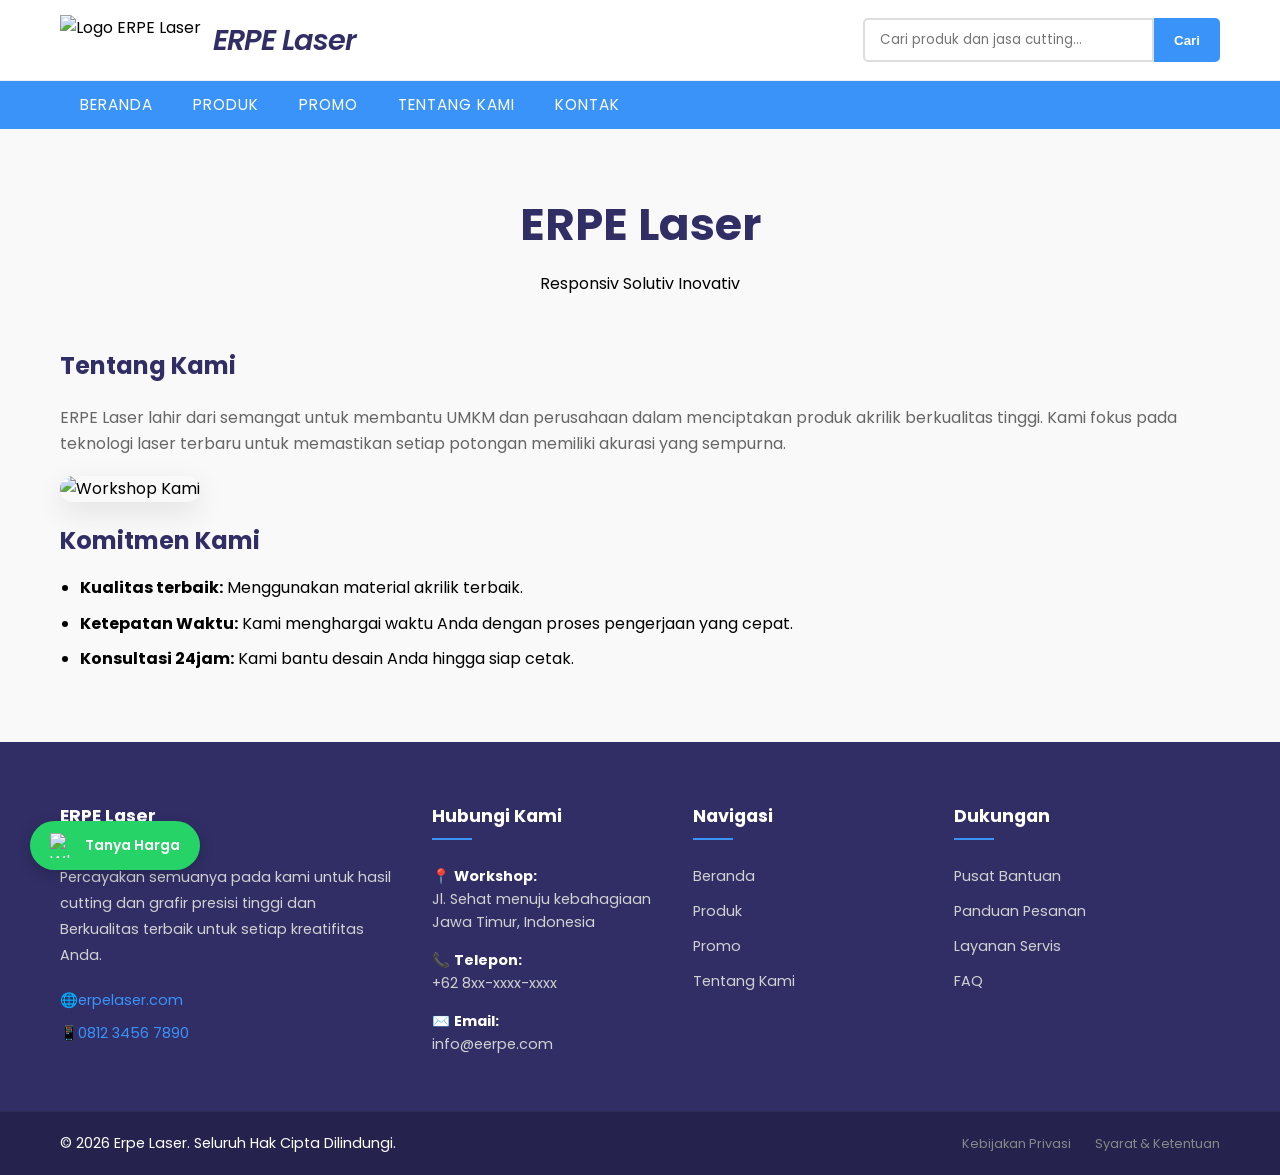
==== tentang.html @ a72b3f9d "Add files via upload" ====
<!DOCTYPE html>
<html lang="id">

<head>
    <meta charset="UTF-8">
    <meta name="viewport" content="width=device-width, initial-scale=1.0">
    <link rel="shortcut icon" type="image/png" href="images/logofavicon.png">
    <title>Profil Kami | Jasa Cutting Akrilik terpercaya di Indonesia</title>
    <link rel="stylesheet" href="style.css">
    <link rel="preconnect" href="https://fonts.googleapis.com">
    <link rel="preconnect" href="https://fonts.gstatic.com" crossorigin>
    <link href="https://fonts.googleapis.com/css2?family=Poppins:wght@300;400;600&display=swap" rel="stylesheet">
</head>

<body>
    <header class='main-header' id='home'>
        <div class='top-header'>
            <div class='container'>
                <div class='header-flex'>
                    <div class='logo-area'>
                        <img alt='Logo ERPE Laser' class='logo-img' src='images/logofavicon.png'>
                        <h1 class='brand-name'>ERPE Laser</h1>
                    </div>
                    <div class='search-area'>
                        <form action='/search' class='search-form' id='searchForm' method='GET'>
                            <input class='search-input' id='searchInput' name='q'
                                placeholder='Cari produk dan jasa cutting...' required='required' type='text' />
                            <button aria-label='Cari' class='search-btn' type='submit'>Cari</button>
                        </form>
                    </div>
                </div>
            </div>
        </div>
        <nav class='bottom-header'>
            <div class='container'>
                <button class='menu-toggle' id='mobile-menu'>
                    <span class='bar'></span>
                    <span class='bar'></span>
                    <span class='bar'></span>
                </button>
                <ul class='nav-menu' id='nav-list'>
                    <li>
                        <a href='/'>Beranda</a>
                    </li>
                    <li>
                        <a href='#produk'>Produk</a>
                    </li>
                    <li>
                        <a href='#promo'>Promo</a>
                    </li>
                    <li>
                        <a href='#tentang'>Tentang Kami</a>
                    </li>
                    <li>
                        <a href='#kontak'>Kontak</a>
                    </li>
                </ul>
            </div>
        </nav>
    </header>
    <main class="container about-container">
        <section class="about-hero">
            <h1>ERPE Laser</h1>
            <p>Responsiv Solutiv Inovativ</p>
        </section>

        <section class="about-content">
            <div class="about-text">
                <h3>Tentang Kami</h3>
                <p>ERPE Laser lahir dari semangat untuk membantu UMKM dan perusahaan dalam menciptakan produk akrilik
                    berkualitas tinggi. Kami fokus pada teknologi laser terbaru untuk memastikan setiap potongan
                    memiliki akurasi yang sempurna.</p>
                <div class="about-image">
                    <img src="images/erpe1.jfif" alt="Workshop Kami">
                </div>
                <h3>Komitmen Kami</h3>
                <ul>
                    <li><strong>Kualitas terbaik:</strong> Menggunakan material akrilik terbaik.</li>
                    <li><strong>Ketepatan Waktu:</strong> Kami menghargai waktu Anda dengan proses pengerjaan yang
                        cepat.</li>
                    <li><strong>Konsultasi 24jam:</strong> Kami bantu desain Anda hingga siap cetak.</li>
                </ul>
            </div>

        </section>
    </main>

    <footer class='main-footer' id='kontak'>
        <div class='footer-container'>
            <div class='footer-column'>
                <h4>ERPE Laser</h4>
                <p class='footer-desc'>
                    Percayakan semuanya pada kami untuk hasil cutting dan grafir
                    presisi tinggi dan Berkualitas terbaik untuk setiap kreatifitas Anda.
                </p>
                <div class='social-icons'>
                    <a href='#'>🌐erpelaser.com</a>
                    <a href='#'>📱0812 3456 7890</a>
                </div>
            </div>
            <div class='footer-column'>
                <h4>Hubungi Kami</h4>
                <div class='contact-detail'>
                    <p>📍 <strong>Workshop:</strong><br>
                        Jl. Sehat menuju kebahagiaan</br> Jawa Timur, Indonesia</p>
                    <p>📞 <strong>Telepon:</strong><br>
                        +62 8xx-xxxx-xxxx</br></p>
                    <p>&#9993;&#65039; <strong>Email:</strong><br>info@eerpe.com</br></p>
                </div>
            </div>
            <div class='footer-column'>
                <h4>Navigasi</h4>
                <ul>
                    <li>
                        <a href='/'>Beranda</a>
                    </li>
                    <li>
                        <a href='/#produk'>Produk</a>
                    </li>
                    <li>
                        <a href='#promo'>Promo</a>
                    </li>
                    <li>
                        <a href='/#tentang'>Tentang Kami</a>
                    </li>
                </ul>
            </div>
            <div class='footer-column'>
                <h4>Dukungan</h4>
                <ul>
                    <li>
                        <a href='#'>Pusat Bantuan</a>
                    </li>
                    <li>
                        <a href='#'>Panduan Pesanan</a>
                    </li>
                    <li>
                        <a href='#'>Layanan Servis</a>
                    </li>
                    <li>
                        <a href='#'>FAQ</a>
                    </li>
                </ul>
            </div>
        </div>
        <div class='footer-bottom'>
            <div class='bottom-container'>
                <p>&copy; 2026 Erpe Laser. Seluruh Hak Cipta Dilindungi.</p>
                <div class='legal-links'>
                    <a href='/'>Kebijakan Privasi</a>
                    <a href='#'>Syarat &amp; Ketentuan</a>
                </div>
            </div>
        </div>
    </footer>
    <button class='scroll-to-top' id='scrollToTop' title='Kembali ke atas'>
        <span class='arrow-up'>&#8593;</span>
    </button>
    <a href="https://wa.me/6281234567890?text=Halo%20Erpe%20Laser,%20saya%20tertarik%20dengan%20layanan%20Anda"
        class="whatsapp-float" target="_blank" rel="noopener noreferrer">
        <div class="whatsapp-content">
            <img src="https://upload.wikimedia.org/wikipedia/commons/6/6b/WhatsApp.svg" alt="WhatsApp">
            <span>Tanya Harga</span>
        </div>
    </a>


    <script src="script.js">script.js</script>
</body>

</html>
---- style.css ----
/* =========================================
   1. RESET & SETUP DASAR
   ========================================= */

* {
    margin: 0;
    padding: 0;
    box-sizing: border-box;
    /* Sangat penting agar padding tidak merusak lebar elemen */
}

body {
    font-family: 'Poppins', sans-serif;
    /* Menggunakan font yang kamu panggil di HTML */
    line-height: 1.6;
    background-color: #f9f9f9;
}

/* PENGATURAN KONTAINER */
.container {
    max-width: 1200px;
    /* Lebar maksimal konten di layar desktop */
    margin: 0 auto;
    /* Membuat konten berada tepat di tengah layar */
    padding: 0 20px;
    /* Memberi jarak aman di kiri-kanan saat dibuka di HP */
}

/* MENGHILANGKAN GARIS BAWAH PADA LINK */
a {
    text-decoration: none;
    color: inherit;
}

/* MENGHILANGKAN TITIK PADA DAFTAR MENU */
ul {
    list-style: none;
}

/* =========================================
   2. HEADER UTAMA (GENERAL)
   ========================================= */
.main-header {
    width: 100%;
    position: relative;
}

/* =========================================
   3. TOP HEADER (LOGO & SEARCH)
   ========================================= */
/* --- GAYA UNTUK HEADER ATAS --- */
.top-header {
    background-color: #ffffff;
    /* Warna putih bersih */
    padding: 15px 0;
    border-bottom: 1px solid #eee;
    /* Garis tipis untuk memisahkan dengan menu */
}

/* Mengatur Flexbox agar Logo di kiri dan Search di kanan */
.header-flex {
    display: flex;
    justify-content: space-between;
    /* Ini kunci agar elemen terpencar ke ujung kiri & kanan */
    align-items: center;
    /* Menjaga agar logo & search tetap sejajar tinggi secara vertikal */
}

/* Menata area Logo */
.logo-area {
    display: flex;
    align-items: center;
    gap: 12px;
    /* Memberi ruang yang pas antara gambar logo dan teks */
}

.logo-img {
    height: 50px;
    /* Sesuaikan tinggi agar sejajar dengan tinggi font */
    width: auto;
}

.brand-name {
    font-size: 1.8rem;
    /* Sedikit diperbesar agar menonjol */
    font-weight: 600;
    color: #312e66;
    font-style: italic;
    /* Membuat tulisan menjadi miring */
    letter-spacing: -1px;
    /* Merapatkan huruf agar mirip gaya logo laser */
    font-family: 'Poppins', sans-serif;
    /* Pastikan font tetap Poppins sesuai setup awal */
}

/* Menata area Pencarian */
.search-form {
    display: flex;
    min-width: 350px;
    /* Agar kolom pencarian tidak terlalu pendek */
}

.search-input {
    flex: 1;
    /* Mengambil sisa ruang yang tersedia di form */
    padding: 10px 15px;
    border: 2px solid #ddd;
    border-radius: 5px 0 0 5px;
    /* Tumpul di sisi kiri saja */
    outline: none;
    font-family: 'Poppins', sans-serif;
    transition: border-color 0.3s ease;
}

.search-input:focus {
    border-color: #312e66;
    /* Warna berubah saat diklik agar interaktif */
}

.search-btn {
    padding: 10px 20px;
    background-color: #3a93f8;
    color: white;
    border: none;
    border-radius: 0 5px 5px 0;
    /* Tumpul di sisi kanan saja */
    cursor: pointer;
    font-weight: 600;
    transition: background 0.3s ease;
}

.search-btn:hover {
    background-color: #2d23bb;
    /* Warna sedikit gelap saat kursor menempel */
}

/* Penyesuaian Responsif Awal untuk Top Header */
@media (max-width: 768px) {
    .header-flex {
        flex-direction: column;
        gap: 15px;
        text-align: center;
    }

    .search-form {
        min-width: 100%;
    }
}

/* =========================================
   4. BOTTOM HEADER (NAVIGATION MENU)
   ========================================= */
.bottom-header {
    background-color: #3a93f8;
    width: 100%;
    z-index: 1000;
    transition: all 0.3s ease;
}

/* Class ini akan dipicu oleh JavaScript saat scroll */
.bottom-header.fixed-nav {
    position: fixed;
    top: 0;
    left: 0;
    box-shadow: 0 5px 15px rgba(0, 0, 0, 0.3);
    animation: slideDown 0.4s ease;
    /* Efek muncul yang halus */
}

@keyframes slideDown {
    from {
        transform: translateY(-100%);
    }

    to {
        transform: translateY(0);
    }
}

/* Mengatur daftar menu agar berjejer ke samping */
.nav-menu {
    display: flex;
    justify-content: flex-start;
    /* Menu mulai dari kiri */
    align-items: center;
}

/* Mengatur setiap item list (li) */
.nav-menu li {
    position: relative;
    /* Dasar jika nanti ingin membuat dropdown */
}

/* Mengatur gaya teks dan area klik link */
.nav-menu a {
    display: block;
    padding: 12px 20px;
    color: #ffffff;
    /* Teks putih agar terbaca di latar gelap */
    font-size: 0.95rem;
    font-weight: 400;
    text-transform: uppercase;
    /* Membuat teks jadi huruf kapital semua agar rapi */
    letter-spacing: 1px;
    /* Memberi jarak antar huruf agar elegan */
    transition: all 0.3s ease;
}

/* Efek saat kursor menempel (Hover) */
.nav-menu a:hover {
    background-color: #2d23bb;
    /* Biru yang lebih tua agar terlihat kontras */
    color: #fff;
}

/* Sembunyikan tombol hamburger di layar desktop */
.menu-toggle {
    display: none;
    flex-direction: column;
    cursor: pointer;
    background: transparent;
    border: none;
    padding: 10px;
}

/* Pastikan elemen bar memiliki transisi */
.menu-toggle .bar {
    display: block;
    height: 3px;
    width: 25px;
    background-color: white;
    margin: 4px 0;
    transition: all 0.3s ease-in-out;
    /* Menambahkan efek halus pada semua perubahan */
}

/* Efek Animasi saat Menu Active (Menjadi X) */

/* Garis atas: berputar 45 derajat dan turun ke bawah */
.menu-toggle.active .bar:nth-child(1) {
    transform: translateY(8px) rotate(45deg);
}

/* Garis tengah: menghilang (transparan) */
.menu-toggle.active .bar:nth-child(2) {
    opacity: 0;
    transform: translateX(-10px);
}

/* Garis bawah: berputar -45 derajat dan naik ke atas */
.menu-toggle.active .bar:nth-child(3) {
    transform: translateY(-8px) rotate(-45deg);
}

/* Responsif: Layar 768px ke bawah */
@media (max-width: 768px) {
    .menu-toggle {
        display: flex;
        margin: 0 auto;
        /* Tambahan pengaman agar benar-benar di tengah */
    }


    .bottom-header .container {
        display: flex;
        justify-content: center;
        /* Memposisikan isi ke tengah secara horizontal */
        align-items: center;
    }

    .nav-menu {
        display: none;
        /* Sembunyikan menu default */
        flex-direction: column;
        width: 100%;
        background-color: #75bcfff8;
        position: absolute;
        top: 100%;
        /* Muncul tepat di bawah header */
        left: 0;
        z-index: 999;
        justify-content: center;
        /* Menu ke tengah di HP */
    }

    /* Saat class 'active' ditambahkan lewat JS, menu muncul */
    .nav-menu.active {
        display: flex;
    }

    .nav-menu li {
        text-align: center;
        border-bottom: none;
    }

    .nav-menu a {
        padding: 15px;
        width: 100%;
        padding: 10px 15px;
        font-size: 0.85rem;
    }
}

@media screen and (max-width: 768px) {

    /* Keadaan menu tertutup */
    .nav-list {
        display: none;
        /* atau transform: translateX(-100%) tergantung desainmu */
    }

    /* Keadaan menu terbuka saat ada class .active */
    .nav-list.active {
        display: flex;
    }
}



/* =========================================
   SECTION HERO (SLIDER & FEATURES)
   ========================================= */
/* Slider tetap bersih tanpa teks menutupi */
.hero-slider {
    position: relative;
    width: 100%;
    height: 60vh;
    /* Sesuaikan tinggi slider */
    overflow: hidden;
    background-color: #f0f0f0;
}

.slide {
    position: absolute;
    top: 0;
    left: 0;
    width: 100%;
    height: 100%;
    opacity: 0;
    transition: opacity 0.8s ease-in-out;
    background-size: contain;
    background-position: center;
    background-repeat: no-repeat;
    background-color: #f5f5f5;
}

.slide.active {
    opacity: 1;
    /* Tampilkan hanya slide yang aktif */
}

/* Tombol Navigasi panah slider */
.prev,
.next {
    position: absolute;
    top: 50%;
    transform: translateY(-50%);
    background-color: rgba(255, 255, 255, 0.3);
    color: white;
    border: none;
    padding: 15px 20px;
    cursor: pointer;
    font-size: 24px;
    z-index: 10;
    border-radius: 5px;
    transition: 0.3s;
}

.prev:hover,
.next:hover {
    background-color: #3a93f8;
}

.prev {
    left: 20px;
}

.next {
    right: 20px;
}

/* 2. Area Teks Fitur (3 Kolom) */
.hero-features {
    padding: 50px 0;
    background-color: #ffffff;
}

.features-grid {
    display: flex;
    justify-content: space-between;
    gap: 30px;
    /* Jarak antar kolom */
}

.hero-content {
    flex: 1;
    /* Membuat 3 kolom memiliki lebar yang sama seimbang */
    padding: 30px;
    background: #fdfdfd;
    border: 1px solid #eee;
    border-radius: 10px;
    text-align: center;
    transition: all 0.3s ease;
    box-shadow: 0 4px 6px rgba(0, 0, 0, 0.02);
}

.hero-content:hover {
    transform: translateY(-10px);
    /* Efek melayang saat kursor menempel */
    box-shadow: 0 10px 20px rgba(0, 0, 0, 0.08);
    border-color: #3a93f8;
}

.hero-content h2 {
    font-size: 1.5rem;
    color: #3a93f8;
    /* Warna biru sesuai keinginanmu */
    margin-bottom: 15px;
    font-weight: 600;
}

.hero-content p {
    font-size: 0.95rem;
    color: #666;
    margin-bottom: 25px;
    line-height: 1.6;
}

/* Tombol Aksi (CTA) */
.cta-button {
    display: inline-block;
    padding: 10px 20px;
    background-color: #3a93f8;
    color: #fff;
    border-radius: 5px;
    font-weight: 600;
    font-size: 0.9rem;
    transition: background 0.3s ease;
}

.cta-button:hover {
    background-color: #2d23bb;
    /* Biru gelap saat hover */
}

/* =========================================
   RESPONSIF HERO (UNTUK HP)
   ========================================= */
@media (max-width: 768px) {
    .hero-slider {
        aspect-ratio: 16 / 9;
        height: 200px;
    }

    .slide {
        background-size: contain;
        background-position: center center;
    }

    .prev,
    .next {
        padding: 10px 15px;
        font-size: 18px;
    }

    .features-grid {
        flex-direction: column;
        /* Ubah dari samping ke bawah (vertikal) */
        gap: 20px;
    }

    .hero-content {
        padding: 25px;
    }
}

/* =========================================
   SECTION PRODUK
   ========================================= */
.products-section {
    padding: 40px 0;
    background-color: #f4f4f4;
}

.section-title {
    text-align: center;
    font-size: 2rem;
    color: #222;
    margin-bottom: 40px;
    position: relative;
}

/* Garis bawah kecil di judul */
.section-title::after {
    content: '';
    display: block;
    width: 60px;
    height: 3px;
    background: #3a93f8;
    margin: 10px auto 0;
}

/* Grid System */
.products-grid {
    display: grid;
    grid-template-columns: repeat(auto-fit, minmax(200px, 1fr));
    gap: 20px;
}

/* Gaya Kartu Produk */
.product-card {
    background: #fff;
    border-radius: 15px;
    overflow: hidden;
    position: relative;
    box-shadow: 0 5px 15px rgba(0, 0, 0, 0.05);
    transition: transform 0.3s ease;
    box-shadow: 0.3s ease;
}

.product-card:hover {
    transform: translateY(-10px);
    box-shadow: 0 10px 20px rgba(0, 0, 0, 0.1);
}

.product-badge {
    position: absolute;
    top: 15px;
    left: 15px;
    background: #ff5722;
    color: #fff;
    padding: 5px 12px;
    font-size: 11px;
    font-weight: 600;
    border-radius: 20px;
    z-index: 1;
}

.product-img {
    width: 100%;
    height: 180px;
    object-fit: cover;
    /* Gambar tetap proporsional */
    display: block;
}

.product-info {
    padding: 20px;
    text-align: left;
}

.product-info h3 {
    font-size: 1.1rem;
    margin-bottom: 8px;
    color: #333;
}

.product-desc {
    font-size: 0.8rem;
    color: #777;
    margin-bottom: 15px;
    height: 40px;
    /* Menjaga tinggi teks deskripsi tetap sama */
    overflow: hidden;
}

.product-price {
    font-size: 1.1rem;
    font-weight: 600;
    color: #3a93f8;
    margin-bottom: 15px;
}

.btn-buy {
    display: block;
    text-align: center;
    padding: 8px;
    background: transparent;
    color: #3a93f8;
    border: 2px solid #3a93f8;
    border-radius: 5px;
    font-weight: 600;
    font-size: 0.9rem;
    transition: all 0.3s ease;
}

.btn-buy:hover {
    background: #3a93f8;
    color: #fff;
}

/* --- RESPONSIF PRODUK (FIXED) --- */

/* Tampilan Desktop & Laptop (Tetap 4 Kolom) */
@media (min-width: 1024px) {
    .products-grid {
        grid-template-columns: repeat(4, 1fr);
    }
}

/* Tampilan Smartphone & Tablet (2 Kolom) */
@media (max-width: 768px) {
    .products-grid {
        /* Memaksa 2 kolom di semua ukuran layar di bawah 768px */
        grid-template-columns: repeat(2, 1fr) !important;
        gap: 12px;
        /* Jarak antar kartu sedikit dipersempit agar muat */
        padding: 10px;
    }

    .product-card {
        margin-bottom: 5px;
    }

    .product-img {
        height: 150px;
        /* Tinggi gambar disamakan agar rapi */
        object-fit: cover;
    }

    .product-info h3 {
        font-size: 0.9rem;
        /* Ukuran teks judul diperkecil agar tidak berantakan */
    }

    .product-desc {
        /* Menyembunyikan deskripsi di HP agar kartu tidak terlalu tinggi */
        display: none;
    }

    .product-price {
        font-size: 0.85rem;
        font-weight: bold;
    }
}

/* HAPUS atau KOMENTARI aturan (max-width: 480px) yang lama agar tidak kembali ke 1 kolom */

/* =========================================
   SECTION KATEGORI
   ========================================= */
.category-section {
    padding: 40px 0;
    background-color: #ffffff;
    /* Putih agar kontras dengan section produk yang abu-abu */
}

.category-grid {
    display: grid;
    /* Kita gunakan 4 kolom untuk layar besar, sama seperti permintaanmu sebelumnya */
    grid-template-columns: repeat(4, 1fr);
    gap: 15px;
    margin-top: 20px;
}

.category-card {
    text-align: center;
    padding: 20px 20px;
    border-radius: 20px;
    background: #fdfdfd;
    border: 1px solid #eee;
    transition: all 0.3s ease;
    display: flex;
    flex-direction: column;
    align-items: center;
}

.category-card:hover {
    background-color: #3a93f8;
    /* Berubah jadi biru logo saat dihover */
    border-color: #3a93f8;
    transform: translateY(-5px);
}

.category-icon {
    width: 50px;
    height: 50px;
    background: #f0f7ff;
    border-radius: none;
    /* Membuat ikon berbentuk lingkaran */
    display: flex;
    align-items: center;
    justify-content: center;
    margin-bottom: 15px;
    transition: 0.3s;
}

.category-card:hover .category-icon {
    background: #ffffff;
    /* Lingkaran dalam jadi putih saat hover */
}

.category-icon img {
    width: 80px;
    height: auto;
}

.category-card h3 {
    font-size: 1.1rem;
    color: #333;
    margin-bottom: 5px;
    transition: 0.3s;
}

.category-card span {
    font-size: 0.85rem;
    color: #888;
    transition: 0.3s;
}

/* Warna teks berubah putih saat card biru (hover) */
.category-card:hover h3,
.category-card:hover span {
    color: #ffffff;
}

/* --- RESPONSIF KATEGORI --- */
@media (max-width: 1024px) {
    .category-grid {
        grid-template-columns: repeat(4, 1fr);
        /* Tetap 4 kolom di laptop sesuai keinginanmu */
    }
}

@media (max-width: 768px) {
    .category-grid {
        grid-template-columns: repeat(2, 1fr);
        /* 2 kolom di HP */
    }
}

/* =========================================
   SECTION PROMO
   ========================================= */
.promo-section {
    padding: 40px 0 80px 0;
    background-color: #ffffff;
}

.promo-banner {
    background: linear-gradient(135deg, #3a93f8 0%, #2d23bb 100%);
    border-radius: 20px;
    display: flex;
    align-items: center;
    padding: 50px;
    color: white;
    overflow: hidden;
    position: relative;
}

.promo-content {
    flex: 1;
    z-index: 2;
}

.promo-tag {
    background: rgba(255, 255, 255, 0.2);
    padding: 5px 15px;
    border-radius: 50px;
    font-size: 0.85rem;
    font-weight: 600;
    text-transform: uppercase;
    letter-spacing: 1px;
}

.promo-content h2 {
    font-size: 2.5rem;
    margin: 20px 0 15px 0;
    line-height: 1.2;
}

.promo-content p {
    font-size: 1.1rem;
    margin-bottom: 30px;
    opacity: 0.9;
}

/* Tombol di dalam Promo */
.promo-buttons {
    display: flex;
    gap: 15px;
}

.btn-promo-main {
    background: #ffffff;
    color: #3a93f8;
    padding: 12px 25px;
    border-radius: 8px;
    font-weight: 700;
    transition: 0.3s;
}

.btn-promo-main:hover {
    background: #f0f0f0;
    transform: scale(0.95);
}

.btn-promo-sub {
    border: 2px solid rgba(255, 255, 255, 0.5);
    color: white;
    padding: 12px 25px;
    border-radius: 8px;
    font-weight: 600;
    transition: 0.3s;
}

.btn-promo-sub:hover {
    background: rgba(255, 255, 255, 0.1);
    transform: scale(0.95);
}

.promo-image {
    flex: 1;
    display: flex;
    justify-content: flex-end;
    z-index: 1;
}

.promo-image img {
    max-width: 100%;
    height: auto;
    filter: drop-shadow(0 10px 20px rgba(0, 0, 0, 0.2));
    transform: rotate(5deg);
    /* Memberi sedikit gaya miring */
}

/* --- RESPONSIF PROMO --- */
@media (max-width: 992px) {
    .promo-banner {
        flex-direction: column;
        text-align: center;
        padding: 40px 20px;
    }

    .promo-image {
        margin-top: 40px;
        justify-content: center;
    }

    .promo-buttons {
        justify-content: center;
    }

    .promo-content h2 {
        font-size: 2rem;
    }
}

/* SECTION TESTIMONI */
/* =========================================
   SECTION TESTIMONI (SINGLE SLIDE)
   ========================================= */

.testimonial-section {
    padding: 80px 0;
    background-color: #f9f9f9;
    text-align: center;
}

.testimonial-slider {
    overflow: hidden;
    /* Sembunyikan kartu lain yang di luar area pandang */
    width: 100%;
    max-width: 800px;
    /* Ukuran maksimal agar teks tidak terlalu melebar di laptop */
    margin: 40px auto;
    position: relative;
}

.testimonial-wrapper {
    display: flex;
    /* Geser menggunakan persentase (100% per slide) */
    transition: transform 0.6s cubic-bezier(0.4, 0, 0.2, 1);
}

.testi-card {
    min-width: 100%;
    /* Memaksa satu kartu per layar di semua perangkat */
    background: #ffffff;
    padding: 50px 30px;
    border-radius: 25px;
    box-sizing: border-box;
    box-shadow: 0 10px 30px rgba(0, 0, 0, 0.05);
    /* Bayangan halus */
    display: flex;
    flex-direction: column;
    align-items: center;
}

/* Area Foto Profil */
.testi-profile {
    margin-bottom: 20px;
}

.testi-profile img {
    width: 90px;
    height: 90px;
    border-radius: 50%;
    object-fit: cover;
    border: 4px solid #3a93f8;
    box-shadow: 0 4px 10px rgba(58, 147, 248, 0.2);
}

/* Rating Bintang */
.testi-rating {
    color: #ffc107;
    font-size: 1.3rem;
    margin-bottom: 20px;
}

/* Teks Komentar */
.testi-card p {
    font-size: 1.1rem;
    color: #555;
    line-height: 1.8;
    font-style: italic;
    margin-bottom: 25px;
    max-width: 600px;
}

/* Nama Pelanggan */
.testi-card h4 {
    color: #312e66;
    font-weight: 600;
    font-size: 1.2rem;
}

/* Navigasi Tombol */
.testi-nav {
    display: flex;
    justify-content: center;
    gap: 15px;
    margin-top: 10px;
}

.testi-nav button {
    background: #3a93f8;
    color: white;
    border: none;
    width: 45px;
    height: 45px;
    border-radius: 50%;
    cursor: pointer;
    font-size: 18px;
    transition: all 0.3s ease;
    display: flex;
    align-items: center;
    justify-content: center;
}

.testi-nav button:hover {
    background: #2d23bb;
    transform: scale(1.1);
}

/* Penyesuaian Responsif untuk Layar Sangat Kecil (HP) */
@media (max-width: 480px) {
    .testi-card {
        padding: 30px 20px;
    }

    .testi-card p {
        font-size: 1rem;
    }
}

/* =========================================
   SECTION TENTANG KAMI
   ========================================= */

.about-section {
    padding: 10px 0;
    background-color: #fff;
}

.about-flex {
    display: flex;
    align-items: center;
    gap: 50px;
    flex-wrap: wrap;
    /* Agar responsif di HP */
}

.about-image {
    flex: 1;
    min-width: 300px;
    position: relative;
}

.about-image .img-main {
    width: 100%;
    border-radius: 20px;
    box-shadow: 20px 20px 0px #3a93f8;
    /* Aksen dekoratif kotak di belakang foto */
}

.experience-badge {
    position: absolute;
    bottom: -20px;
    right: -20px;
    background: #312e66;
    color: white;
    padding: 20px;
    border-radius: 15px;
    text-align: center;
    box-shadow: 0 10px 20px rgba(0, 0, 0, 0.1);
}

.experience-badge span {
    font-size: 2rem;
    font-weight: bold;
    display: block;
}

.about-content {
    flex: 1;
    min-width: 300px;
}

.about-content .subtitle {
    color: #3a93f8;
    text-transform: uppercase;
    letter-spacing: 2px;
    font-size: 0.9rem;
    margin-bottom: 10px;
}

.about-content p {
    margin: 20px 0;
    color: #666;
}

.about-features {
    margin: 30px 0;
}

.feature-item {
    display: flex;
    gap: 15px;
    margin-bottom: 20px;
}

.feature-item .icon {
    background: #eef6ff;
    color: #3a93f8;
    width: 35px;
    height: 35px;
    display: flex;
    align-items: center;
    justify-content: center;
    border-radius: 50%;
    font-weight: bold;
    flex-shrink: 0;
}

.feature-item h4 {
    color: #312e66;
    margin-bottom: 5px;
}

.btn-secondary {
    display: inline-block;
    padding: 12px 30px;
    border: 2px solid #3a93f8;
    color: #3a93f8;
    border-radius: 8px;
    font-weight: 600;
    transition: 0.3s;
}

.btn-secondary:hover {
    background: #3a93f8;
    color: white;
}

/* Responsif untuk layar kecil */
@media (max-width: 768px) {
    .about-flex {
        flex-direction: column;
        text-align: center;
    }

    .feature-item {
        text-align: left;
    }

    .about-image .img-main {
        box-shadow: 10px 10px 0px #3a93f8;
    }
}

/* =========================================
   SECTION FOOTER
   ========================================= */

.main-footer {
    background-color: #312e66;
    /* Biru gelap senada dengan header */
    color: #ffffff;
    padding: 60px 0 0 0;
    font-size: 0.9rem;
}

.footer-container {
    max-width: 1200px;
    margin: 0 auto;
    padding: 0 20px 40px 20px;
    display: grid;
    /* Membagi menjadi 4 kolom dengan proporsi kolom pertama lebih lebar */
    grid-template-columns: 1.5fr 1fr 1fr 1.2fr;
    gap: 40px;
}

/* Kolom Identitas Logo */


.footer-desc {
    line-height: 1.8;
    color: #d1d1d1;
    margin-bottom: 20px;
}

.social-icons a {
    display: block;
    margin-bottom: 10px;
    color: #3a93f8;
    transition: 0.3s;
}

.social-icons a:hover {
    color: #ffffff;
    padding-left: 5px;
}

/* Kolom Navigasi & Link */
.footer-column h4 {
    font-size: 1.1rem;
    margin-bottom: 25px;
    position: relative;
    padding-bottom: 10px;
}

.footer-column h4::after {
    content: '';
    position: absolute;
    left: 0;
    bottom: 0;
    width: 40px;
    height: 2px;
    background-color: #3a93f8;
}

.footer-column ul li {
    margin-bottom: 12px;
}

.footer-column ul li a {
    color: #d1d1d1;
    transition: 0.3s;
}

.footer-column ul li a:hover {
    color: #3a93f8;
    padding-left: 8px;
}

/* Kolom Detail Kontak */
.contact-detail p {
    margin-bottom: 15px;
    line-height: 1.6;
    color: #d1d1d1;
}

.contact-detail strong {
    color: #ffffff;
}

/* Footer Bottom (Copyright) */
.footer-bottom {
    background-color: #25234d;
    /* Warna lebih gelap untuk kontras */
    padding: 20px 0;
    border-top: 1px solid rgba(255, 255, 255, 0.05);
}

.bottom-container {
    max-width: 1200px;
    margin: 0 auto;
    padding: 0 20px;
    display: flex;
    justify-content: space-between;
    align-items: center;
    flex-wrap: wrap;
    gap: 15px;
}

.legal-links a {
    margin-left: 20px;
    color: #888;
    font-size: 0.8rem;
    transition: 0.3s;
}

.legal-links a:hover {
    color: #ffffff;
}

/* =========================================
   RESPONSIF FOOTER (FIXED 2 KOLOM)
   ========================================= */

/* Untuk Tablet dan HP (Tetap 2 Kolom) */
@media (max-width: 992px) {
    .footer-container {
        display: grid;
        /* Pastikan menggunakan grid */
        grid-template-columns: repeat(2, 1fr);
        /* Tetap 2 kolom */
        gap: 30px;
    }
}

/* Pengaturan Khusus HP agar tidak berantakan dalam 2 kolom */
@media (max-width: 576px) {
    .footer-container {
        /* Menghapus paksaan 1 kolom, tetap gunakan 2 kolom dari atas */
        grid-template-columns: repeat(2, 1fr);
        gap: 20px;
        padding: 0 15px 30px 15px;
    }

    .footer-column h4 {
        font-size: 1rem;
        /* Mengecilkan judul sedikit agar tidak makan tempat */
        margin-bottom: 15px;
    }

    .footer-desc,
    .footer-column ul li a,
    .contact-detail p {
        font-size: 0.8rem;
        /* Mengecilkan teks agar pas di kolom yang sempit */
    }

    /* Bagian bawah footer tetap tumpuk (Center) agar rapi */
    .bottom-container {
        flex-direction: column;
        text-align: center;
        gap: 10px;
    }

    .legal-links {
        margin-top: 10px;
    }

    .legal-links a {
        margin: 0 5px;
        font-size: 0.75rem;
    }
}



/* =========================================
   TOMBOL SCROLL TO TOP
   ========================================= */

.scroll-to-top {
    position: fixed;
    bottom: 30px;
    right: 30px;
    width: 50px;
    height: 50px;
    background-color: #3a93f8;
    color: white;
    border: none;
    border-radius: 50%;
    cursor: pointer;
    display: none;
    /* Sembunyi di awal */
    align-items: center;
    justify-content: center;
    font-size: 24px;
    box-shadow: 0 4px 15px rgba(0, 0, 0, 0.2);
    z-index: 1000;
    transition: all 0.3s ease;
}

.scroll-to-top:hover {
    background-color: #312e66;
    transform: translateY(-5px);
    /* Efek melompat kecil saat di-hover */
}

.scroll-to-top.show {
    display: flex;
    /* Muncul saat class 'show' ditambahkan via JS */
    animation: fadeIn 0.5s;
}

@keyframes fadeIn {
    from {
        opacity: 0;
    }

    to {
        opacity: 1;
    }
}

/* Sembunyikan di layar sangat kecil agar tidak menutupi konten penting */
@media (max-width: 480px) {
    .scroll-to-top {
        bottom: 20px;
        right: 20px;
        width: 40px;
        height: 40px;
    }
}

/* --- FITUR NAVIGASI TAMBAHAN --- */

/* Membuat scroll layar menjadi halus */
html {
    scroll-behavior: smooth;
}

/* Memberi jarak agar konten tidak tertutup header saat scroll */
section {
    scroll-margin-top: 80px;
}

/* Style untuk menu yang sedang aktif/dikunjungi */
.nav-menu a.active-link {
    color: #3a93f8 !important;
    /* Warna biru sesuai tema */
    font-weight: 600;
    position: relative;
}

/* Opsional: Menambah garis bawah kecil pada menu aktif */
.nav-menu a.active-link::after {
    content: '';
    position: absolute;
    width: 100%;
    height: 2px;
    bottom: -5px;
    left: 0;
    background-color: #3a93f8;
}

/* =========================================
   * --- TOMBOL WHATSAPP FLOATING --- *
   ========================================= */

.whatsapp-float {
    position: fixed;
    bottom: 30px;
    left: 30px;
    /* Di kiri agar tidak tabrakan dengan tombol Scroll to Top */
    background-color: #25d366;
    color: white;
    padding: 12px 20px;
    border-radius: 50px;
    display: flex;
    align-items: center;
    text-decoration: none;
    box-shadow: 0 4px 15px rgba(0, 0, 0, 0.2);
    z-index: 9999;
    /* Sangat tinggi agar selalu di atas elemen lain */
    transition: all 0.3s ease;
}

.whatsapp-content {
    display: flex;
    align-items: center;
    gap: 10px;
}

.whatsapp-float img {
    width: 25px;
    height: 25px;
}

.whatsapp-float span {
    font-weight: 600;
    font-size: 14px;
}

/* Efek Hover */
.whatsapp-float:hover {
    background-color: #128c7e;
    transform: scale(1.05);
    color: white;
}

/* Responsif untuk HP */
@media (max-width: 768px) {
    .whatsapp-float {
        bottom: 20px;
        left: 20px;
        padding: 10px;
    }

    .whatsapp-float span {
        display: none;
        /* Sembunyikan tulisan di HP agar hemat ruang, hanya ikon */
    }
}

/* =========================================
   --- STYLE HALAMAN GALERI --- *
   ========================================= */

/* Container Seksi Galeri */
.gallery-section {
    margin-top: 20px;
    margin-bottom: 60px;
    /* Jarak antar kategori judul */
}

.gallery-title {
    text-align: center;
    margin-bottom: 30px;
    font-size: 2rem;
    color: #312e66;
    position: relative;
}

/* Pengaturan Grid */
.gallery-grid {
    display: grid;
    /* Laptop/Desktop: 4 kolom sama besar */
    grid-template-columns: repeat(4, 1fr);
    gap: 20px;
}

.gallery-item {
    position: relative;
    height: 250px;
    border-radius: 10px;
    overflow: hidden;
    box-shadow: 0 4px 10px rgba(0, 0, 0, 0.1);
}

.gallery-item img {
    width: 100%;
    height: 100%;
    object-fit: cover;
    transition: 0.3s;
}

/* Responsif: Tampilan Tablet/HP */
@media (max-width: 992px) {
    .gallery-grid {
        /* Tablet: Tetap 2 atau 3 kolom jika mau, tapi kita set 2 untuk amannya */
        grid-template-columns: repeat(2, 1fr);
    }
}

@media (max-width: 480px) {
    .gallery-grid {
        /* HP: 2 kolom sesuai permintaanmu */
        grid-template-columns: repeat(2, 1fr);
        gap: 10px;
        /* Perkecil jarak antar foto di HP */
    }

    .gallery-item {
        height: 180px;
        /* Perkecil tinggi kotak di HP agar proposional */
    }

    .gallery-title {
        font-size: 1.5rem;
    }
}

/* =========================================
 --- HALAMAN PRODUK KAMI --- 
 =========================================*/
/* 
   PRODUCT PAGE LAYOUT
   ========================================= */
.product-page-padding {
    padding: 60px 5%;
    max-width: 1200px;
    margin: 0 auto;
}

.product-header {
    text-align: center;
    margin-bottom: 40px;
}

.product-header h2 {
    font-size: 1.5rem;
    color: #312e66;
    margin-bottom: 10px;
}

.product-header p {
    color: #666;
    font-size: 1.1rem;
}

/* 
   GRID SYSTEM (Mobile First: 2 Kolom)
   ========================================= */
.product-grid {
    display: grid;
    /* Secara default di HP: 2 kolom */
    grid-template-columns: repeat(2, 1fr);
    gap: 15px;
}

/*
   PRODUCT CARD STYLES
   ========================================= */
.product-card {
    display: flex;
    flex-direction: column;
    text-decoration: none;
    /* Menghilangkan garis bawah link */
    background: white;
    border-radius: 15px;
    overflow: hidden;
    box-shadow: 0 4px 12px rgba(0, 0, 0, 0.05);
    transition: all 0.3s ease;
    position: relative;
}

.product-card:hover {
    transform: translateY(-8px);
    box-shadow: 0 15px 30px rgba(0, 0, 0, 0.12);
}

/* Wadah Gambar */
.product-img-container {
    width: 100%;
    height: 180px;
    /* Ukuran default di layar kecil */
    overflow: hidden;
}

.product-card img {
    width: 100%;
    height: 100%;
    object-fit: cover;
    transition: transform 0.6s cubic-bezier(0.25, 0.46, 0.45, 0.94);
}

.product-card:hover img {
    transform: scale(1.1);
    /* Efek zoom halus saat di-hover */
}

/* Badge (Terlaris/Baru) */
.badge {
    position: absolute;
    top: 12px;
    right: 12px;
    background: #ff4757;
    color: white;
    padding: 5px 12px;
    border-radius: 20px;
    font-size: 11px;
    font-weight: 700;
    z-index: 2;
    text-transform: uppercase;
}

/* Info Produk */
.product-info {
    padding: 15px;
    text-align: center;
    flex-grow: 1;
}

.product-info h3 {
    font-size: 1rem;
    color: #312e66;
    font-weight: 600;
    margin-bottom: 5px;
}

.view-detail {
    font-size: 0.8rem;
    color: #e67e22;
    font-weight: 600;
    text-transform: uppercase;
    letter-spacing: 0.8px;
}

/* 
   MEDIA QUERIES (RESPONSIVE)
   ========================================= */

/* Tablet (Layar di atas 768px) */
@media (min-width: 768px) {
    .product-grid {
        grid-template-columns: repeat(2, 1fr);
        /* Tetap 2 kolom sesuai permintaan */
        gap: 25px;
    }

    .product-img-container {
        height: 250px;
        /* Gambar lebih besar di layar lebar */
    }
}

/* Laptop/Desktop (Layar di atas 1024px) */
@media (min-width: 1024px) {
    .product-grid {
        /* Berubah menjadi 4 kolom di layar laptop */
        grid-template-columns: repeat(4, 1fr);
        gap: 30px;
    }

    .product-info h3 {
        font-size: 1.15rem;
    }
}

/* =========================================
 --- HAALAMAN TENTANG KAMI --- 
 =========================================*/
.about-container {
    padding: 60px 20px;
}

.about-hero {
    text-align: center;
    margin-bottom: 50px;
}

.about-hero h1 {
    font-size: 2.8rem;
    color: #312e66;
    margin-bottom: 10px;
}

.about-text {
    flex: 1;
    min-width: 300px;
}

.about-text h3 {
    color: #312e66;
    margin: 20px 0 10px;
    font-size: 1.5rem;
}

.about-text ul {
    margin-top: 15px;
}

.about-text li {
    margin-bottom: 10px;
    list-style: disc;
    margin-left: 20px;
}

.about-image {
    flex: 1;
    min-width: 300px;
}

.about-image img {
    width: auto;
    border-radius: 15px;
    box-shadow: 0 10px 30px rgba(0, 0, 0, 0.1);
}

/* Responsif HP */
@media (max-width: 768px) {
    .about-content {
        flex-direction: column-reverse;
        /* Gambar di atas teks saat di HP */
    }

    .about-hero h1 {
        font-size: 2rem;
    }
}

/* --- DETAIL PRODUCT STYLES --- */
.detail-page-padding {
    padding: 40px 5%;
    max-width: 1100px;
    margin: 0 auto;
}

.breadcrumb {
    margin-bottom: 20px;
    font-size: 0.9rem;
    color: #888;
}

.breadcrumb a {
    color: #312e66;
    text-decoration: none;
}

.detail-wrapper {
    display: flex;
    flex-direction: column;
    /* Default Mobile */
    gap: 40px;
    background: white;
    padding: 20px;
    border-radius: 20px;
    box-shadow: 0 5px 20px rgba(0, 0, 0, 0.05);
}

/* Gambar Detail */
.detail-image {
    flex: 1;
}

.detail-image img {
    width: 100%;
    border-radius: 15px;
    object-fit: cover;
}

/* Info Detail */
.detail-info {
    flex: 1;
}

.category-tag {
    color: #e67e22;
    font-weight: 700;
    font-size: 0.8rem;
    text-transform: uppercase;
}

.detail-info h1 {
    font-size: 2rem;
    color: #312e66;
    margin: 10px 0;
}

.detail-price {
    font-size: 1.5rem;
    color: #2ecc71;
    font-weight: 700;
    margin-bottom: 20px;
}

.detail-desc h3,
.detail-spec h3 {
    font-size: 1.1rem;
    margin-bottom: 10px;
    border-bottom: 2px solid #eee;
    padding-bottom: 5px;
}

.detail-spec ul {
    list-style: none;
    padding: 0;
}

.detail-spec li {
    margin-bottom: 8px;
    font-size: 0.95rem;
}

/* Tombol WA Besar */
.btn-wa-large {
    display: flex;
    align-items: center;
    justify-content: center;
    background: #25d366;
    color: white;
    text-decoration: none;
    padding: 15px;
    border-radius: 10px;
    font-weight: 700;
    font-size: 1.1rem;
    margin-top: 30px;
    transition: 0.3s;
}

.btn-wa-large:hover {
    background: #128c7e;
    transform: scale(1.02);
}

/* Responsif untuk Layar Besar (Desktop) */
@media (min-width: 768px) {
    .detail-wrapper {
        flex-direction: row;
        /* Berdampingan di Desktop */
        padding: 40px;
    }
}

/* --- GALLERY PRODUK DETAIL STYLES --- */
.main-img-container {
    width: 100%;
    margin-bottom: 15px;
    border-radius: 15px;
    overflow: hidden;
    background: #f0f0f0;
}

.main-img-container img {
    width: 100%;
    display: block;
    transition: opacity 0.3s ease;
}

.thumbnail-grid {
    display: grid;
    grid-template-columns: repeat(4, 1fr);
    /* 4 foto kecil berjajar */
    gap: 10px;
}

.thumb {
    width: 100%;
    height: 80px;
    object-fit: cover;
    border-radius: 8px;
    cursor: pointer;
    border: 2px solid transparent;
    transition: 0.3s;
    opacity: 0.6;
}

.thumb:hover {
    opacity: 1;
}

/* Penanda foto yang sedang aktif dilihat */
.thumb.active {
    border-color: #e67e22;
    opacity: 1;
}

/* Responsif: Jika di HP thumbnail bisa lebih kecil */
@media (max-width: 480px) {
    .thumb {
        height: 60px;
    }
}
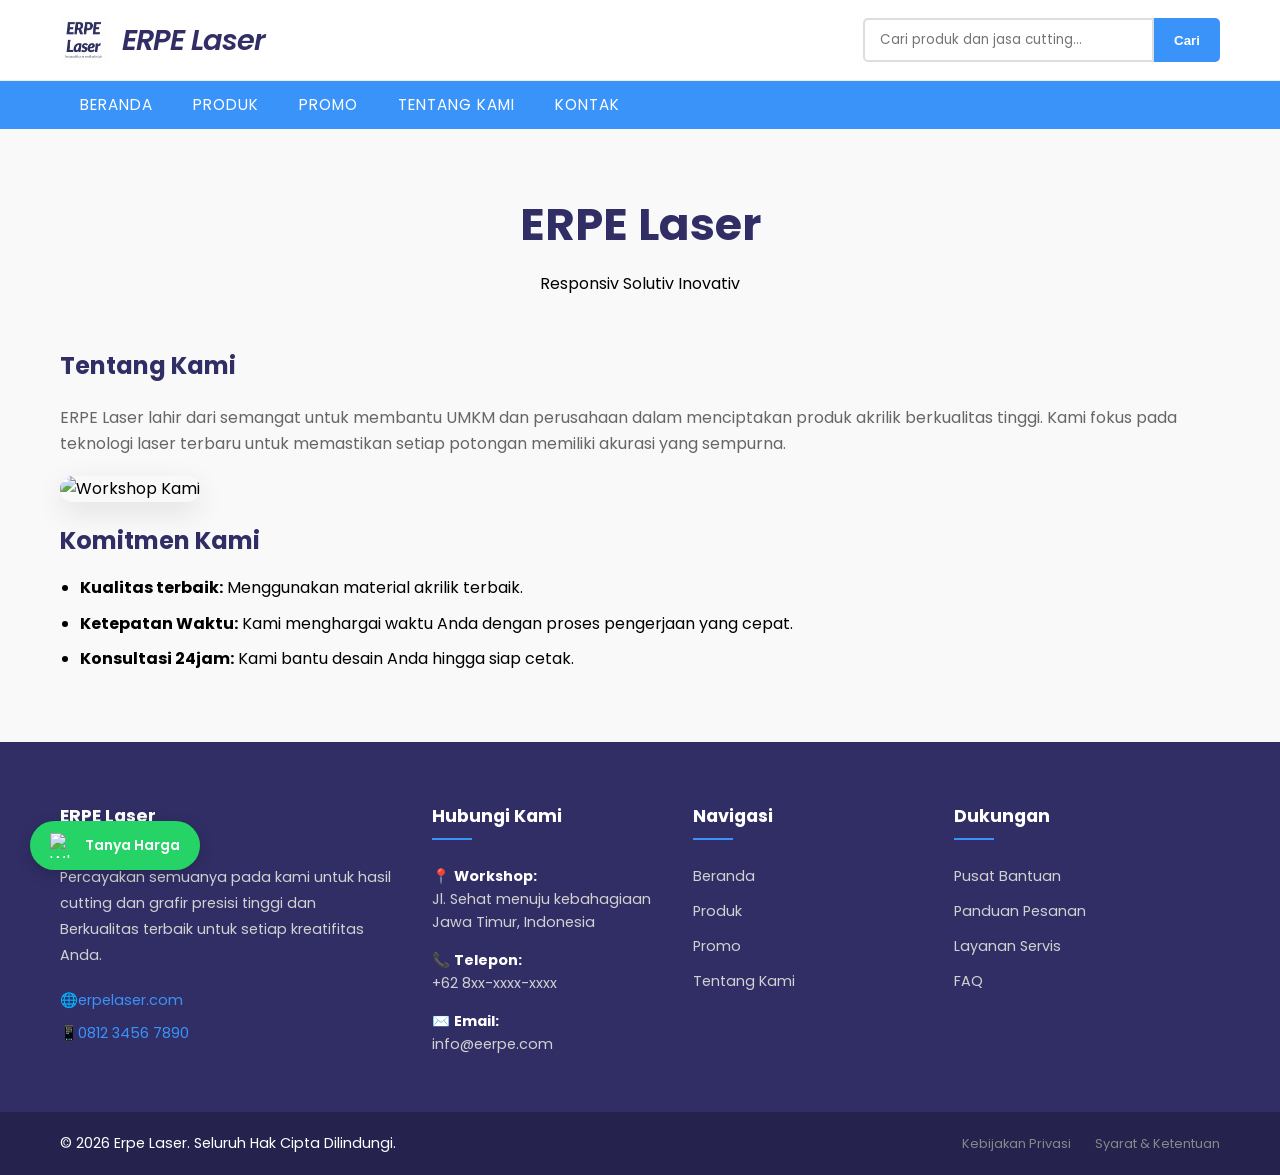
==== commit d8064f32: "Update tentang.html" ====
--- a/tentang.html
+++ b/tentang.html
@@ -71,7 +71,7 @@
                     berkualitas tinggi. Kami fokus pada teknologi laser terbaru untuk memastikan setiap potongan
                     memiliki akurasi yang sempurna.</p>
                 <div class="about-image">
-                    <img src="images/erpe1.jfif" alt="Workshop Kami">
+                    <img src="images/images.jfif" alt="Workshop Kami">
                 </div>
                 <h3>Komitmen Kami</h3>
                 <ul>
@@ -168,4 +168,5 @@
     <script src="script.js">script.js</script>
 </body>
 
-</html>+
+</html>
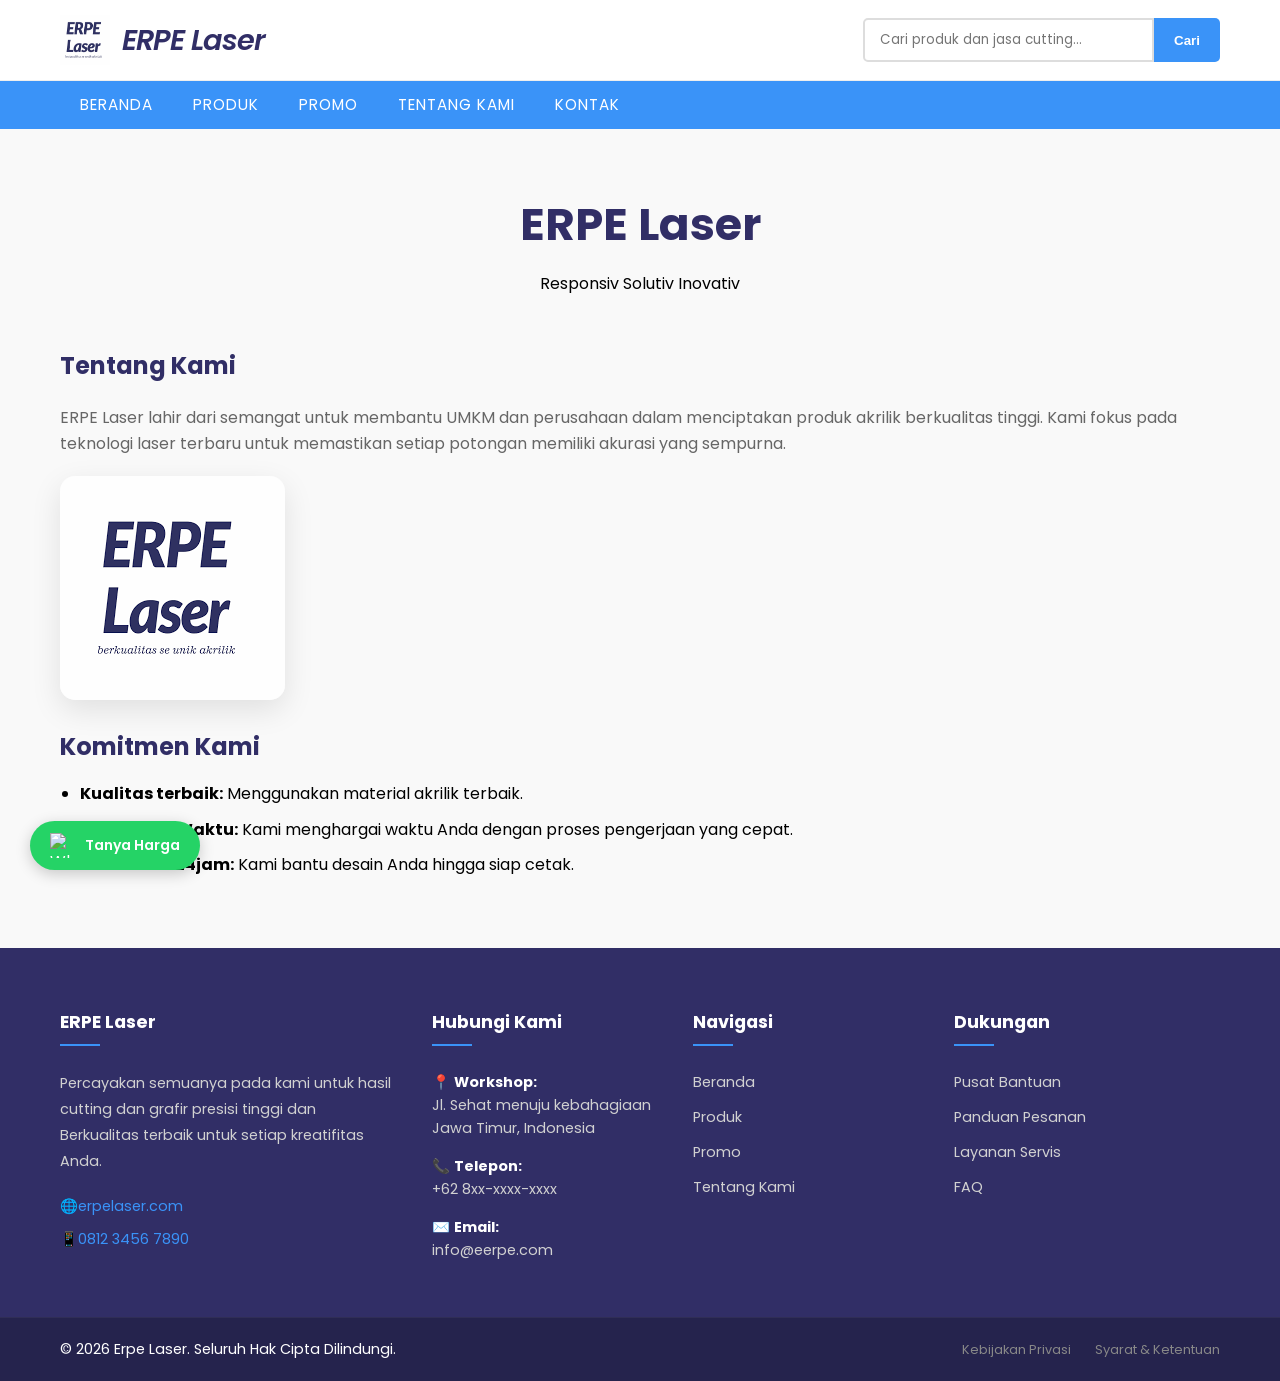
==== commit a40db09c: "Update tentang.html" ====
--- a/tentang.html
+++ b/tentang.html
@@ -71,7 +71,7 @@
                     berkualitas tinggi. Kami fokus pada teknologi laser terbaru untuk memastikan setiap potongan
                     memiliki akurasi yang sempurna.</p>
                 <div class="about-image">
-                    <img src="images/images.jfif" alt="Workshop Kami">
+                    <img src="images/images.png" alt="Workshop Kami">
                 </div>
                 <h3>Komitmen Kami</h3>
                 <ul>
@@ -170,3 +170,4 @@
 
 
 </html>
+
